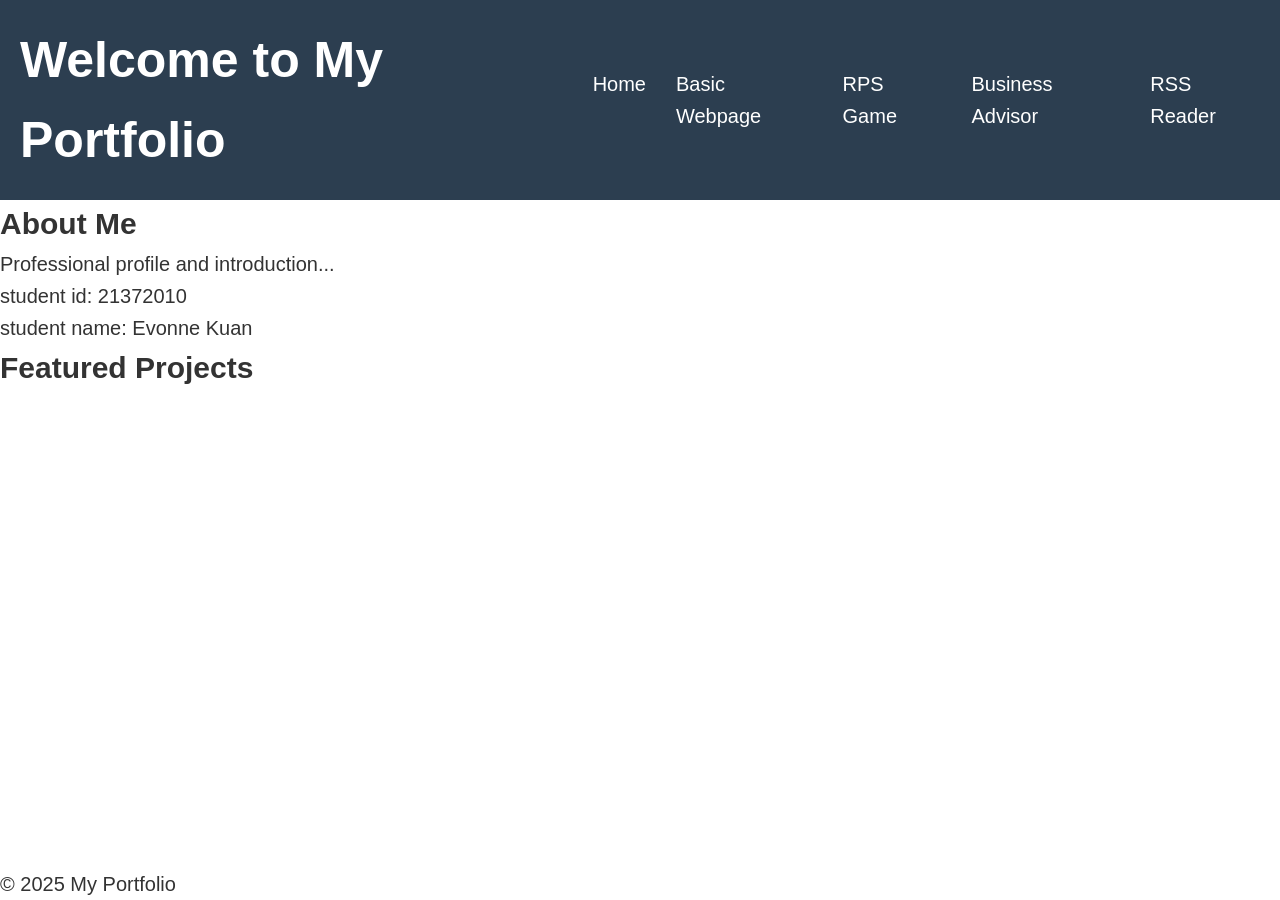
==== index.html @ 036c990c "add: finish homepage and week2 week3 projects" ====
<!DOCTYPE html>
<html lang="en">
<head>
    <meta charset="UTF-8">
    <meta name="viewport" content="width=device-width, initial-scale=1.0">
    <title>My Portfolio</title>
    <link rel="stylesheet" href="css/main.css">
    <link rel="stylesheet" href="css/responsive.css">
</head>
<body>
    <header>
        <h1>Welcome to My Portfolio</h1>
        <nav id="main-nav">
            <button id="menu-toggle" aria-expanded="false" aria-controls="nav-menu">☰</button>
            <ul id="nav-menu">
                <li><a href="index.html">Home</a></li>
                <li><a href="projects/basic-webpage/index.html">Basic Webpage</a></li>
                <li><a href="projects/rps-game/index.html">RPS Game</a></li>
                <li><a href="projects/business-adv/index.html">Business Advisor</a></li>
                <li><a href="projects/rss-reader/index.html">RSS Reader</a></li>
            </ul>
        </nav>
    </header>
    
    <main>
        <section id="intro">
            <h2>About Me</h2>
            <p>Professional profile and introduction...</p>
            <p>student id: 21372010</p>
            <p>student name: Evonne Kuan</p>
        </section>
        
        <section id="projects-overview">
            <h2>Featured Projects</h2>
            <div class="project-cards">
                <!-- Project preview cards with links -->
            </div>
        </section>
    </main>
    
    <footer>
        <p>© 2025 My Portfolio</p>
    </footer>
    
    <script src="js/navigation.js"></script>
</body>
</html>
---- css/main.css ----
/* Mobile-first base styles */
:root {
    --primary-color: #2c3e50;
    --secondary-color: #3498db;
    --text-color: #333;
    --light-bg: #f9f9f9;
}

* {
    box-sizing: border-box;
    margin: 0;
    padding: 0;
}

body {
    font-family: 'Segoe UI', sans-serif;
    line-height: 1.6;
    color: var(--text-color);
}

header {
    background: var(--primary-color);
    color: white;
    padding: 1rem;
}

#main-nav ul {
    list-style: none;
}

#menu-toggle {
    background: none;
    border: none;
    color: white;
    font-size: 1.5rem;
    cursor: pointer;
    display: block;
}

#nav-menu {
    display: none;
}

#nav-menu.visible {
    display: block;
}

#nav-menu a {
    color: white;
    text-decoration: none;
    display: block;
    padding: 0.5rem 0;
}

/* Tablet styles */
@media (min-width: 768px) {
    #menu-toggle {
        display: none;
    }
    
    #nav-menu {
        display: flex;
        gap: 1rem;
    }
}

/* Desktop styles */
@media (min-width: 1024px) {
    header {
        display: flex;
        justify-content: space-between;
        align-items: center;
    }
}
---- css/responsive.css ----
/* responsive.css - Portfolio-wide responsive styles */

/* Base responsive settings */
html {
    font-size: 16px;
}

/* Small devices (landscape phones, 576px and up) */
@media (min-width: 576px) {
    html {
        font-size: 17px;
    }
    
    /* Global navigation adjustments */
    #nav-menu {
        gap: 1.5rem;
    }
    
    /* Project cards layout */
    .project-cards {
        grid-template-columns: repeat(2, 1fr);
    }
}

/* Medium devices (tablets, 768px and up) */
@media (min-width: 768px) {
    html {
        font-size: 18px;
    }
    
    /* Layout adjustments */
    body {
        display: grid;
        grid-template-rows: auto 1fr auto;
        min-height: 100vh;
    }
    
    header {
        display: flex;
        justify-content: space-between;
        align-items: center;
    }
    
    /* Hide mobile menu toggle */
    #menu-toggle {
        display: none;
    }
    
    /* Always show navigation */
    #nav-menu {
        display: flex;
        position: static;
        background: transparent;
        width: auto;
    }
    
    /* Project layout */
    .project-cards {
        grid-template-columns: repeat(3, 1fr);
    }
    
    /* RSS Reader specific */
    .feed-controls {
        flex-direction: row;
        align-items: center;
    }
    
    /* Business Advisor form */
    .form-row {
        display: flex;
        gap: 1rem;
    }
}

/* Large devices (desktops, 992px and up) */
@media (min-width: 992px) {
    /* Container sizing */
    .container {
        max-width: 960px;
        margin: 0 auto;
    }
    
    /* Typography scaling */
    h1 {
        font-size: 2.5rem;
    }
    
    /* Project cards layout */
    .project-cards {
        grid-template-columns: repeat(4, 1fr);
    }
    
    /* RPS Game choices */
    .choices {
        gap: 2rem;
    }
    
    .choice-btn {
        width: 100px;
        height: 100px;
        font-size: 3rem;
    }
}

/* Extra large devices (large desktops, 1200px and up) */
@media (min-width: 1200px) {
    /* Container sizing */
    .container {
        max-width: 1140px;
    }
    
    /* Base font scaling */
    html {
        font-size: 20px;
    }
}

/* Special cases for very small devices */
@media (max-width: 400px) {
    /* Adjust padding */
    body {
        padding: 0.5rem;
    }
    
    /* Compact form elements */
    input, select, button {
        padding: 0.5rem;
    }
    
    /* RPS Game compact layout */
    .choices {
        gap: 0.25rem;
    }
    
    .choice-btn {
        width: 60px;
        height: 60px;
        font-size: 1.5rem;
    }
}

/* Print styles */
@media print {
    /* Hide navigation and non-essential elements */
    header, footer, nav {
        display: none;
    }
    
    /* Adjust text for printing */
    body {
        font-size: 12pt;
        line-height: 1.5;
        color: #000;
        background: #fff;
    }
    
    /* Ensure good contrast */
    a {
        color: #000;
        text-decoration: underline;
    }
    
    /* Prevent page breaks in content blocks */
    article, section {
        page-break-inside: avoid;
    }
}
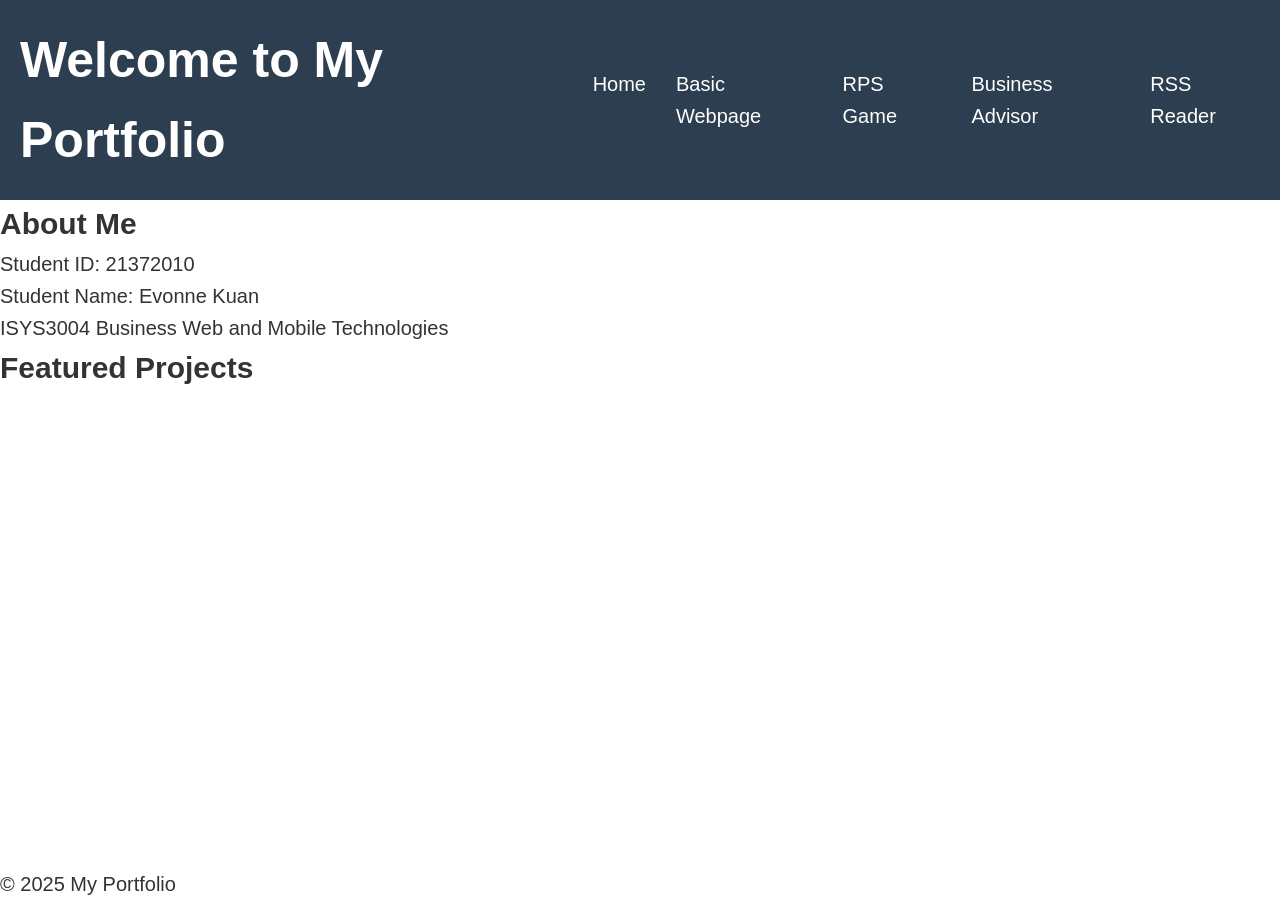
==== commit 3cec94d1: "add: finish week4 and week5 projects" ====
--- a/index.html
+++ b/index.html
@@ -25,9 +25,10 @@
     <main>
         <section id="intro">
             <h2>About Me</h2>
-            <p>Professional profile and introduction...</p>
-            <p>student id: 21372010</p>
-            <p>student name: Evonne Kuan</p>
+            <p>Student ID: 21372010</p>
+            <p>Student Name: Evonne Kuan
+            <P>ISYS3004 Business Web and Mobile Technologies</P>
+            </p>
         </section>
         
         <section id="projects-overview">
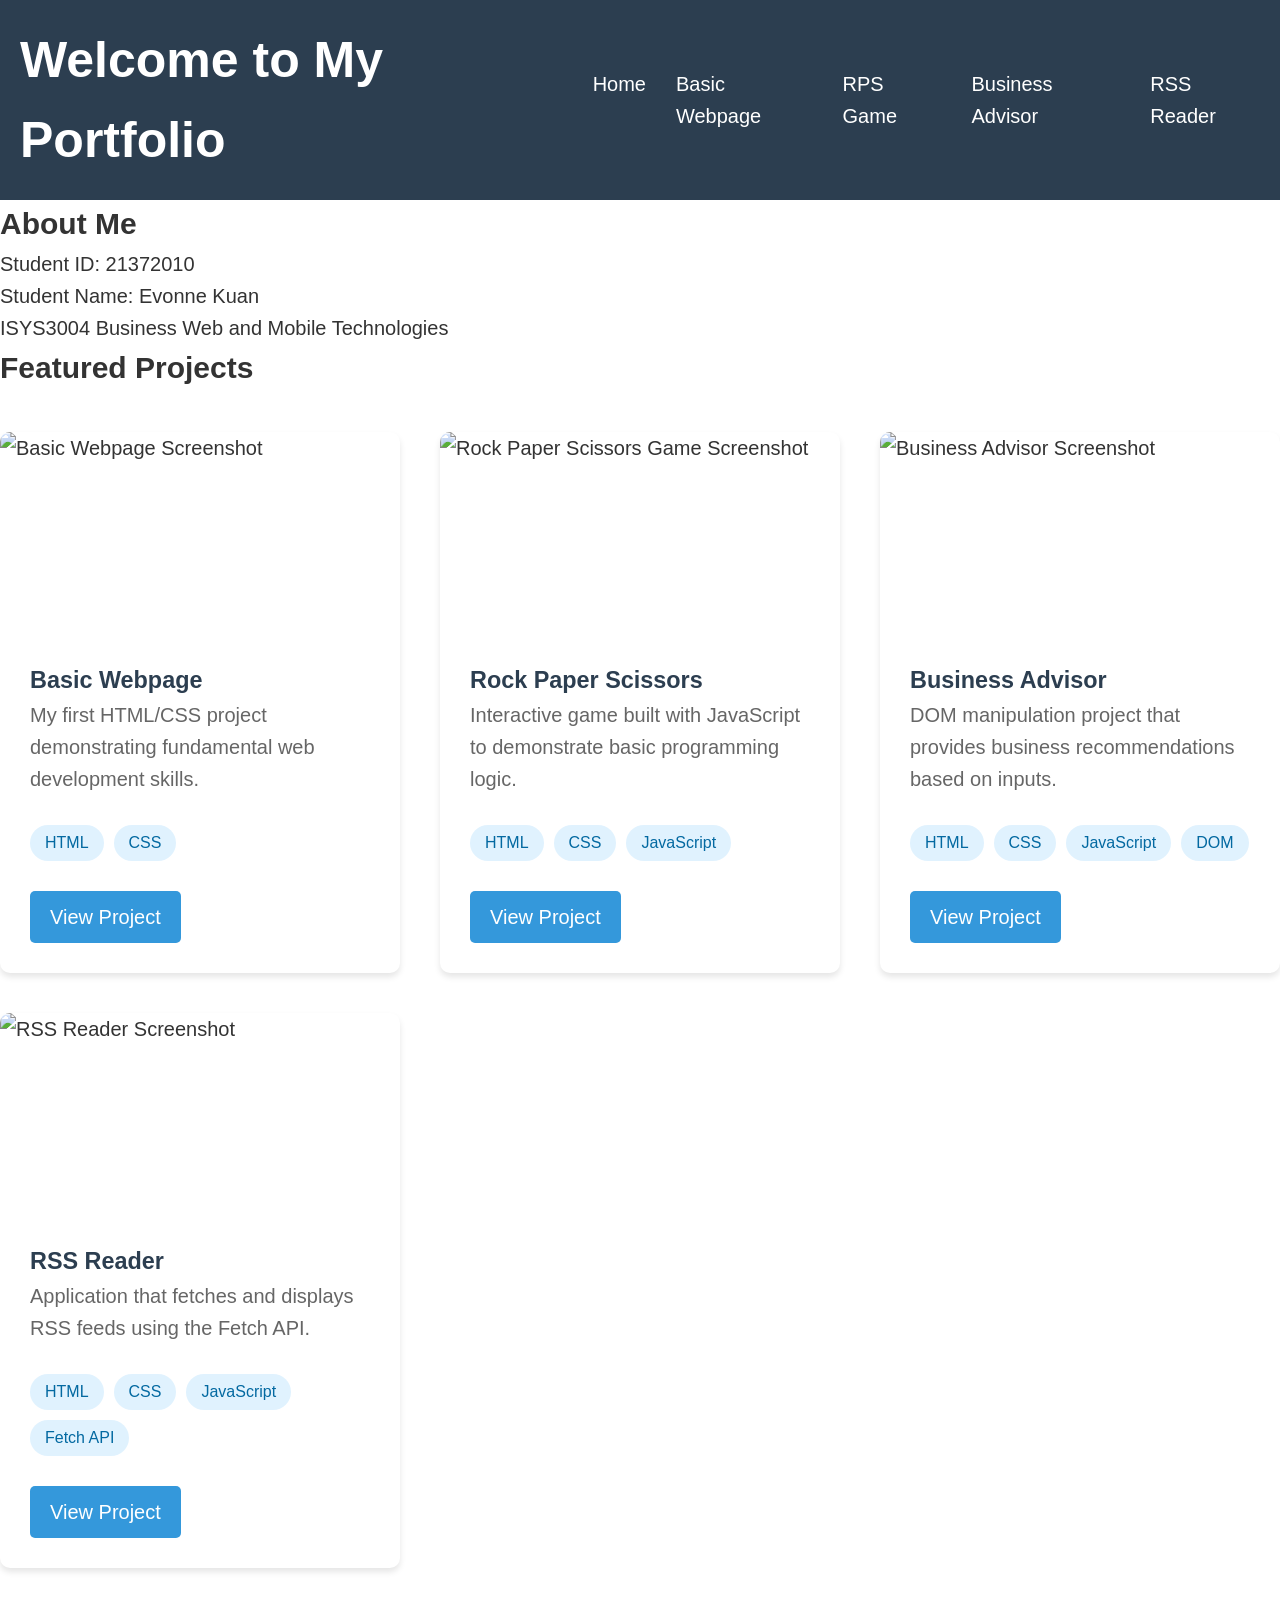
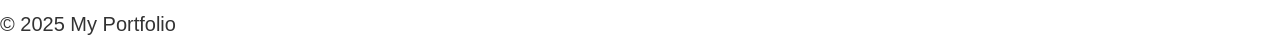
==== commit 822e0493: "update: layout of project cards" ====
--- a/index.html
+++ b/index.html
@@ -34,7 +34,74 @@
         <section id="projects-overview">
             <h2>Featured Projects</h2>
             <div class="project-cards">
-                <!-- Project preview cards with links -->
+                <!-- basic webpage -->
+                <div class="project-card">
+                    <div class="card-image">
+                        <img src="https://placehold.co/400x200?text=Hello+World" alt="Basic Webpage Screenshot" loading="lazy">
+                    </div>
+                    <div class="card-content">
+                        <h3>Basic Webpage</h3>
+                        <p>My first HTML/CSS project demonstrating fundamental web development skills.</p>
+                        <div class="tech-tags">
+                            <span>HTML</span>
+                            <span>CSS</span>
+                        </div>
+                        <a href="projects/basic-webpage/index.html" class="view-project">View Project</a>
+                    </div>
+                </div>
+                
+                <!-- Rock Paper Scissors Game -->
+                <div class="project-card">
+                    <div class="card-image">
+                        <img src="https://placehold.co/400x200?text=RPS+Game" alt="Rock Paper Scissors Game Screenshot" loading="lazy">
+                    </div>
+                    <div class="card-content">
+                        <h3>Rock Paper Scissors</h3>
+                        <p>Interactive game built with JavaScript to demonstrate basic programming logic.</p>
+                        <div class="tech-tags">
+                            <span>HTML</span>
+                            <span>CSS</span>
+                            <span>JavaScript</span>
+                        </div>
+                        <a href="projects/rps-game/index.html" class="view-project">View Project</a>
+                    </div>
+                </div>
+                
+                <!-- Business Advisor -->
+                <div class="project-card">
+                    <div class="card-image">
+                        <img src="https://placehold.co/400x200?text=Business+Advisor" alt="Business Advisor Screenshot" loading="lazy">
+                    </div>
+                    <div class="card-content">
+                        <h3>Business Advisor</h3>
+                        <p>DOM manipulation project that provides business recommendations based on inputs.</p>
+                        <div class="tech-tags">
+                            <span>HTML</span>
+                            <span>CSS</span>
+                            <span>JavaScript</span>
+                            <span>DOM</span>
+                        </div>
+                        <a href="projects/business-adv/index.html" class="view-project">View Project</a>
+                    </div>
+                </div>
+                
+                <!-- RSS Reader -->
+                <div class="project-card">
+                    <div class="card-image">
+                        <img src="https://placehold.co/400x200?text=RSS+Reader" alt="RSS Reader Screenshot" loading="lazy">
+                    </div>
+                    <div class="card-content">
+                        <h3>RSS Reader</h3>
+                        <p>Application that fetches and displays RSS feeds using the Fetch API.</p>
+                        <div class="tech-tags">
+                            <span>HTML</span>
+                            <span>CSS</span>
+                            <span>JavaScript</span>
+                            <span>Fetch API</span>
+                        </div>
+                        <a href="projects/rss-reader/index.html" class="view-project">View Project</a>
+                    </div>
+                </div>
             </div>
         </section>
     </main>
--- a/css/responsive.css
+++ b/css/responsive.css
@@ -164,4 +164,100 @@
     article, section {
         page-break-inside: avoid;
     }
+}
+
+/* Project Cards Styles */
+.project-cards {
+    display: grid;
+    grid-template-columns: 1fr;
+    gap: 2rem;
+    margin: 2rem 0;
+}
+
+.project-card {
+    background: white;
+    border-radius: 10px;
+    overflow: hidden;
+    box-shadow: 0 4px 6px rgba(0, 0, 0, 0.1);
+    transition: transform 0.3s ease, box-shadow 0.3s ease;
+}
+
+.project-card:hover {
+    transform: translateY(-5px);
+    box-shadow: 0 10px 20px rgba(0, 0, 0, 0.15);
+}
+
+.card-image img {
+    width: 100%;
+    height: 200px;
+    object-fit: cover;
+    display: block;
+}
+
+.card-content {
+    padding: 1.5rem;
+}
+
+.card-content h3 {
+    margin-top: 0;
+    color: #2c3e50;
+}
+
+.card-content p {
+    color: #666;
+    margin-bottom: 1.5rem;
+}
+
+.tech-tags {
+    display: flex;
+    flex-wrap: wrap;
+    gap: 0.5rem;
+    margin-bottom: 1.5rem;
+}
+
+.tech-tags span {
+    background: #e0f2fe;
+    color: #0369a1;
+    padding: 0.25rem 0.75rem;
+    border-radius: 50px;
+    font-size: 0.8rem;
+    font-weight: 500;
+}
+
+.view-project {
+    display: inline-block;
+    background: #3498db;
+    color: white;
+    padding: 0.5rem 1rem;
+    border-radius: 5px;
+    text-decoration: none;
+    font-weight: 500;
+    transition: background 0.3s ease;
+}
+
+.view-project:hover {
+    background: #2980b9;
+}
+
+/* Responsive Grid Layout */
+@media (min-width: 768px) {
+    .project-cards {
+        grid-template-columns: repeat(2, 1fr);
+    }
+}
+
+@media (min-width: 1024px) {
+    .project-cards {
+        grid-template-columns: repeat(3, 1fr);
+    }
+}
+
+/* Optional: For very large screens */
+@media (min-width: 1440px) {
+    .project-cards {
+        grid-template-columns: repeat(3, 1fr);
+        max-width: 1400px;
+        margin-left: auto;
+        margin-right: auto;
+    }
 }
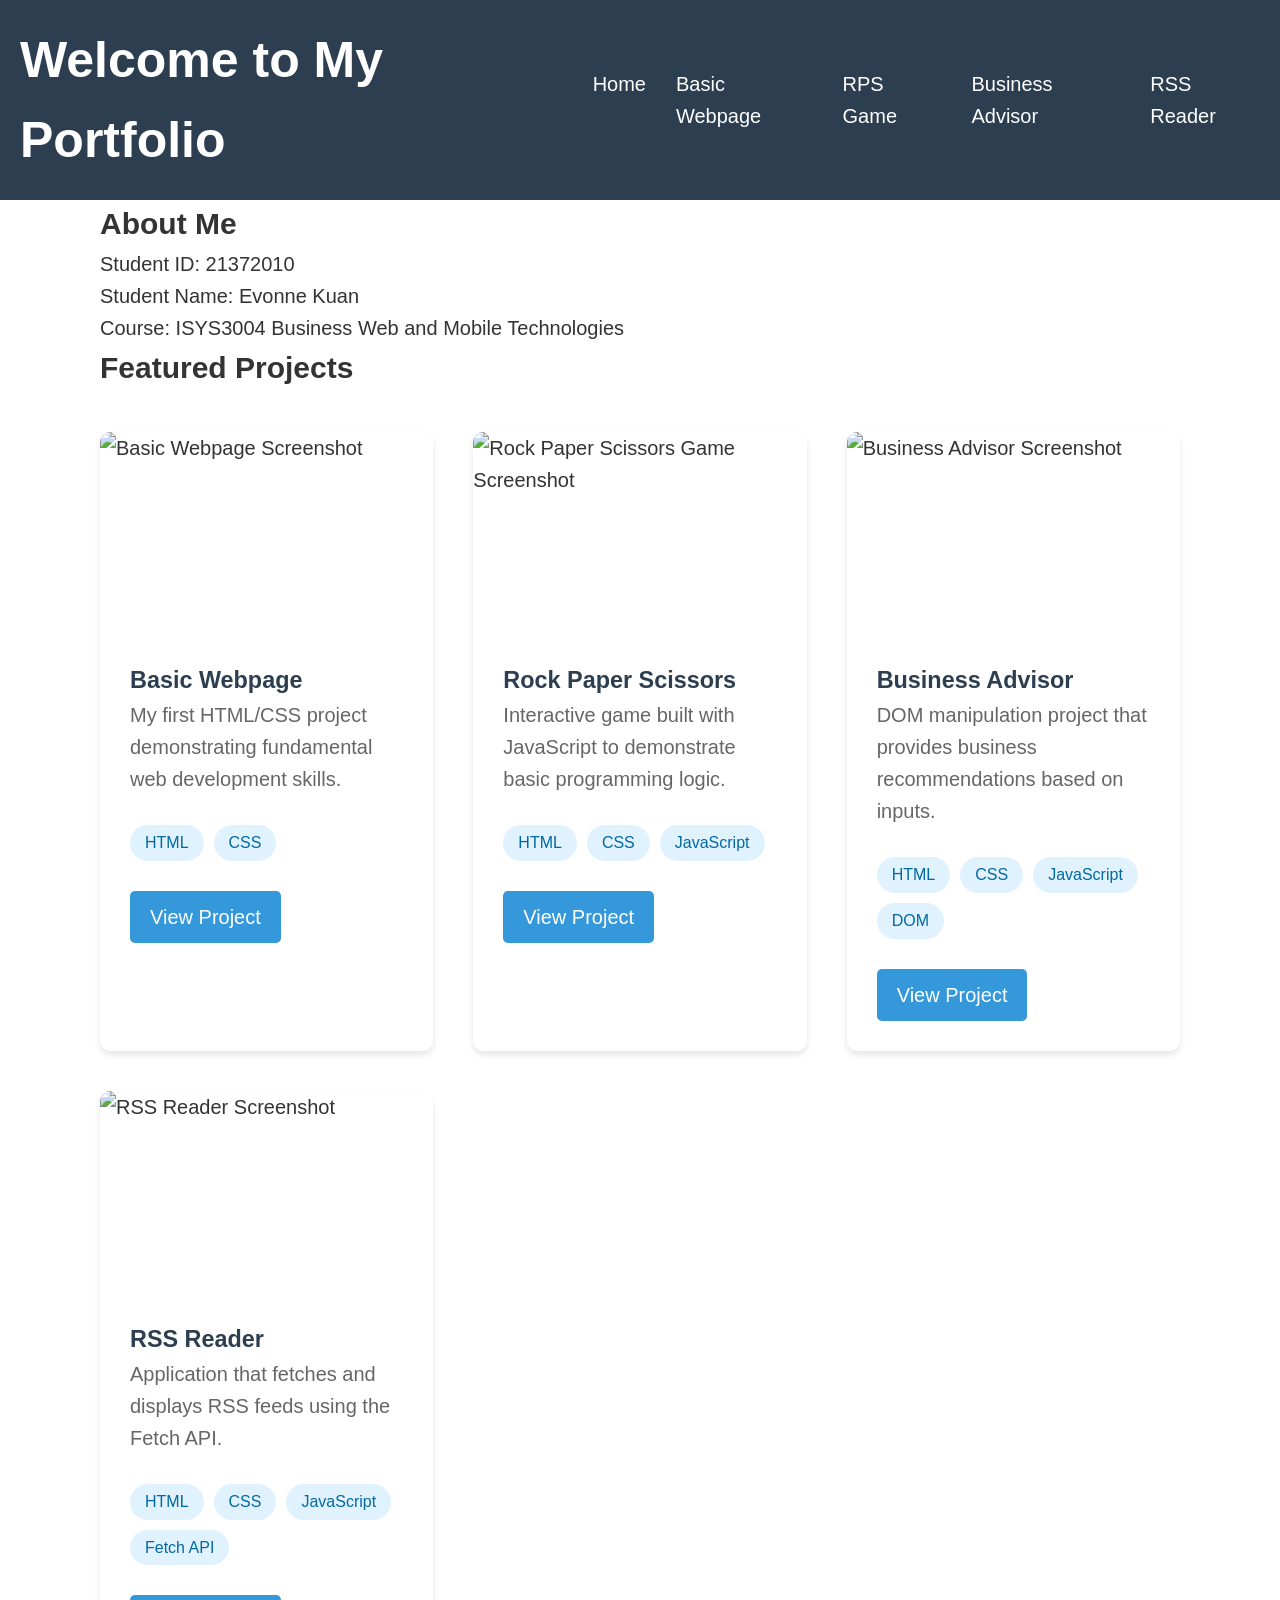
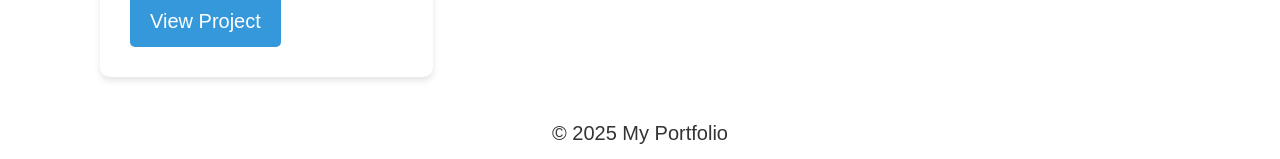
==== commit aa903b9e: "update: set footer text align center & fix some texts" ====
--- a/index.html
+++ b/index.html
@@ -27,7 +27,7 @@
             <h2>About Me</h2>
             <p>Student ID: 21372010</p>
             <p>Student Name: Evonne Kuan
-            <P>ISYS3004 Business Web and Mobile Technologies</P>
+            <P>Course: ISYS3004 Business Web and Mobile Technologies</P>
             </p>
         </section>
         
@@ -37,7 +37,7 @@
                 <!-- basic webpage -->
                 <div class="project-card">
                     <div class="card-image">
-                        <img src="https://placehold.co/400x200?text=Hello+World" alt="Basic Webpage Screenshot" loading="lazy">
+                        <img src="https://placehold.co/400x200?text=Basic+Webpage" alt="Basic Webpage Screenshot" loading="lazy">
                     </div>
                     <div class="card-content">
                         <h3>Basic Webpage</h3>
--- a/css/main.css
+++ b/css/main.css
@@ -71,4 +71,15 @@
         justify-content: space-between;
         align-items: center;
     }
+}
+
+@media (min-width: 1024px) {
+    main {
+        margin: 0 100px;
+    }    
+}
+
+footer {
+    text-align: center;
+    margin-bottom: 10px;
 }
